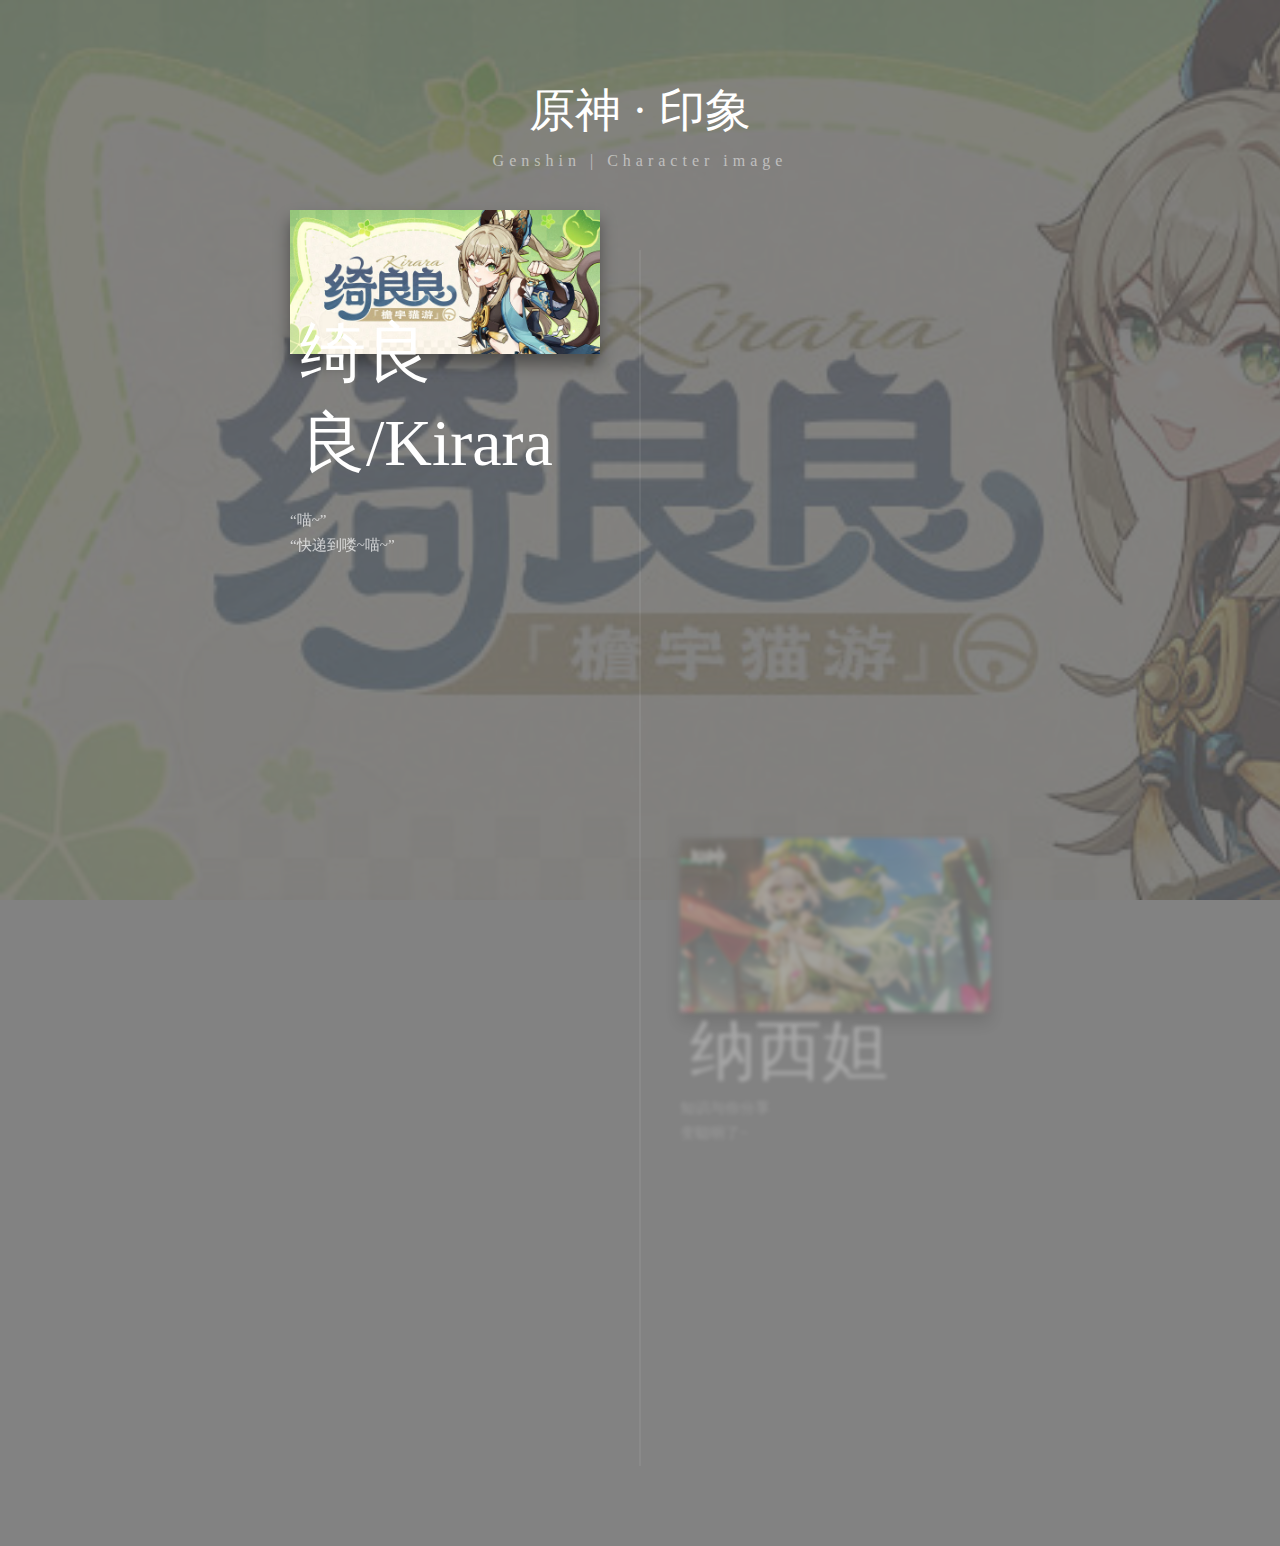
==== index.html @ 3cd5d72e "update index.html" ====
<!DOCTYPE html>
<html lang="en">

<head>
    <meta charset="UTF-8">
    <meta http-equiv="X-UA-Compatible" content="IE=edge">
    <meta name="viewport" content="width=device-width, initial-scale=1.0">
    <title>原神主题网站 | Genshin Theme</title>

    <!-- 样式文件 | CSS file -->
    <link rel="stylesheet" href="indexstyle.css" type="text/css" />

    
</head>

<body>


    <!--网站主体-->
    <div class="shell" id="shell">
        <div class="header">
            <h2 class="title">原神 · 印象</h2>
            <h3 class="subtitle">Genshin | Character image</h3>
        </div>
        <div class="timeline">
            <!-- 可莉 -->
            <div class="item" data-text="">
                <div class="content">
                    <a href="./webs/Kirara/index.html" target="_blank"><img src="./img/01.jpg" alt="" class="img"></a>
                    <h2 class="content-title">绮良良/Kirara</h2>
                    <p class="content-desc">
                        “喵~” <br />
                        “快递到喽~喵~”
                    </p>
                </div>
            </div>

            <!-- 敬请期待 -->
            <div class="item" data-text="">
                <div class="content">
                    <a href="./webs/Nahida/index.html"><img src="./img/02.jpg" alt="" class="img"></a>
                    <h2 class="content-title">纳西妲</h2>
                    <p class="content-desc">
                        知识与你分享<br />
                        变聪明了~
                    </p>
                </div>
            </div>


        </div>
    </div>


    <!-- 引入 JS文件 -->
    <script src="https://cdnjs.cloudflare.com/ajax/libs/jquery/3.1.0/jquery.min.js"></script>
    <script src="./indexscript.js" async></script>

</body>

</html>
---- indexstyle.css ----
/* ==========================网页主体========================= */

* {
    padding: 0;
    margin: 0;
}

.shell {
    width: 100%;
    position: relative;
    padding: 80px 0;
    transition: 0.3s ease 0s;
    background-attachment: fixed;
    background-size: cover;
}

.shell:before {
    position: absolute;
    left: 0;
    top: 0;
    width: 100%;
    height: 100%;
    background: rgba(99, 99, 99, 0.8);
    content: "";
}

.header {
    width: 100%;
    text-align: center;
    margin-bottom: 80px;
    position: relative;
}

.title {
    color: #fff;
    font-size: 46px;
    font-weight: normal;
    margin: 0;
}

.timeline {
    display: flex;
    margin: 0 auto;
    flex-wrap: wrap;
    flex-direction: column;
    max-width: 700px;
    position: relative;
}

.content-title {
    font-weight: normal;
    font-size: 66px;
    margin: -10px 0 0 0;
    transition: 0.4s;
    padding: 0 10px;
    box-sizing: border-box;
    color: #fff;
}

.content-desc {
    margin: 0;
    font-size: 15px;
    box-sizing: border-box;
    color: rgba(255, 255, 255, 0.7);
    line-height: 25px;
}

.timeline:before {
    position: absolute;
    left: 50%;
    width: 2px;
    height: 100%;
    margin-left: -1px;
    content: "";
    background: rgba(255, 255, 255, 0.07);
}

.item {
    padding: 40px 0;
    opacity: 0.3;
    filter: blur(2px);
    transition: 0.5s;
    box-sizing: border-box;
    width: calc(50% - 40px);
    display: flex;
    position: relative;
    transform: translateY(-80px);
    /* 元素之间的距离 */
    margin-bottom: 200px;
}

/* 伪元素样式 */
.item:before {
    content: attr(data-text);
    letter-spacing: 3px;
    width: 100%;
    position: absolute;
    color: rgba(255, 255, 255, 0.5);
    font-size: 13px;
    border-left: 2px solid rgba(255, 255, 255, 0.5);
    top: 70%;
    margin-top: -5px;
    padding-left: 15px;
    opacity: 0;
    right: calc(-100% - 56px);
    font: 900 20px '';
    letter-spacing: 5px;
}

.item:nth-child(even) {
    align-self: flex-end;
}

/* 改变伪元素的产生位置，对称产生 */
.item:nth-child(even):before {
    right: auto;
    text-align: right;
    left: calc(-100% - 56px);
    padding-left: 0;
    border-left: none;
    border-right: 2px solid rgba(255, 255, 255, 0.5);
    padding-right: 15px;
}

/* 滚动到对应元素的位置 */
.item--active {
    opacity: 1;
    /* transform: translateY(0); */
    filter: blur(0px);
}

/* 激活状态鼠标悬浮变化 */
.item--active:hover {
    width: 360px;
}

/* 图片旁边的伪元素文字 */
.item--active:before {
    top: 70%;
    transition: 0.3s all 0.2s;
    opacity: 1;
}

.item--active .content-title {
    margin: -50px 0 20px 0;
}

.img {
    max-width: 100%;
    box-shadow: 0 10px 15px rgba(0, 0, 0, 0.4);
}

.subtitle {
    color: rgba(255, 255, 255, 0.5);
    font-size: 16px;
    letter-spacing: 5px;
    margin: 10px 0 0 0;
    font-weight: normal;
}

.footer {
    padding: 95px 0;
    text-align: center;
}

.footer a {
    color: #999;
    display: inline-block;
}

@media only screen and (max-width: 767px) {
    .item {
        align-self: baseline !important;
        width: 100%;
        padding: 0 30px 150px 80px;
    }

    .item:before {
        left: 10px !important;
        padding: 0 !important;
        top: 50px;
        text-align: center !important;
        width: 60px;
        border: none !important;
    }

    .item:last-child {
        padding-bottom: 40px;
    }
}

@media only screen and (max-width: 767px) {
    .timeline:before {
        left: 40px;
    }
}









/* ==================日志============ */

/* 功能区大盒子 */
.buttons-container {
    position: fixed;
    top: 20px;
    left: 20px;
    display: flex;
    align-items: center;
    z-index: 8888;
}

/* 更新日志按钮 */
.changelog-button {
    width: 40px;
    height: 40px;
    background-color: rgba(255, 255, 255, 0.5);
    border-radius: 5%;
    display: flex;
    justify-content: center;
    align-items: center;
    cursor: pointer;

}

.changelog-button:hover {
    background-color: #e5e2e2;
}

.changelog-icon {
    width: 24px;
    height: 24px;
    background-image: url("./img/log_icon.png");
    /* 替换为你的更新日志图标的路径 */
    background-size: cover;
}




/* 日志弹窗样式 */
.changelog-modal {
    position: fixed;
    top: 50%;
    left: 50%;
    transform: translate(-50%, -50%);
    width: 60%;
    height: 70%;
    background-color: rgba(8, 8, 8, 0.9);
    /* 淡红色背景 */
    z-index: 9999;
    overflow: auto;
    border-radius: 1%;
}

.changelog-content #logtitle {
    text-align: center;
    font-size: 20px;
    margin-bottom: 30px;
}

.changelog-content #groupdescribe {
    text-align: center;
    font-size: 15px;
    font-weight: 400;
    color: rgb(230, 216, 29)
}

.changelog-content #logtext {
    text-align: left;
    font-size: 15px;
}


.changelog-content {
    /* 粉色背景 */
    color: #ffffff;
    /* 白色文字 */
    padding: 20px;
    border-radius: 10px;
    margin: 20px;
    font-size: 16px;
    line-height: 1.5;
}

.fade-in {
    animation: fade-in 0.5s ease-in-out forwards;
}

.fade-out {
    animation: fade-out 0.5s ease-in-out forwards;
}

@keyframes fade-in {
    from {
        opacity: 0;
    }

    to {
        opacity: 1;
    }
}

@keyframes fade-out {
    from {
        opacity: 1;
    }

    to {
        opacity: 0;
    }
}


@media (max-width: 768px) {
    /* 小屏幕设备的日志弹窗样式 */
    #changelog-modal {
        width: 90%;
        height: 70%;
    }

    .changelog-content #logtitle {
        text-align: center;
        font-size: 15px;
        margin-bottom: 30px;
    }

    .changelog-content #groupdescribe{
        text-align: center;
        font-size: 10px;
        font-weight: 400;
        color: rgb(230, 216, 29)
    }
    
    .changelog-content #logtext {
        text-align: left;
        font-size: 10px;
    }
}
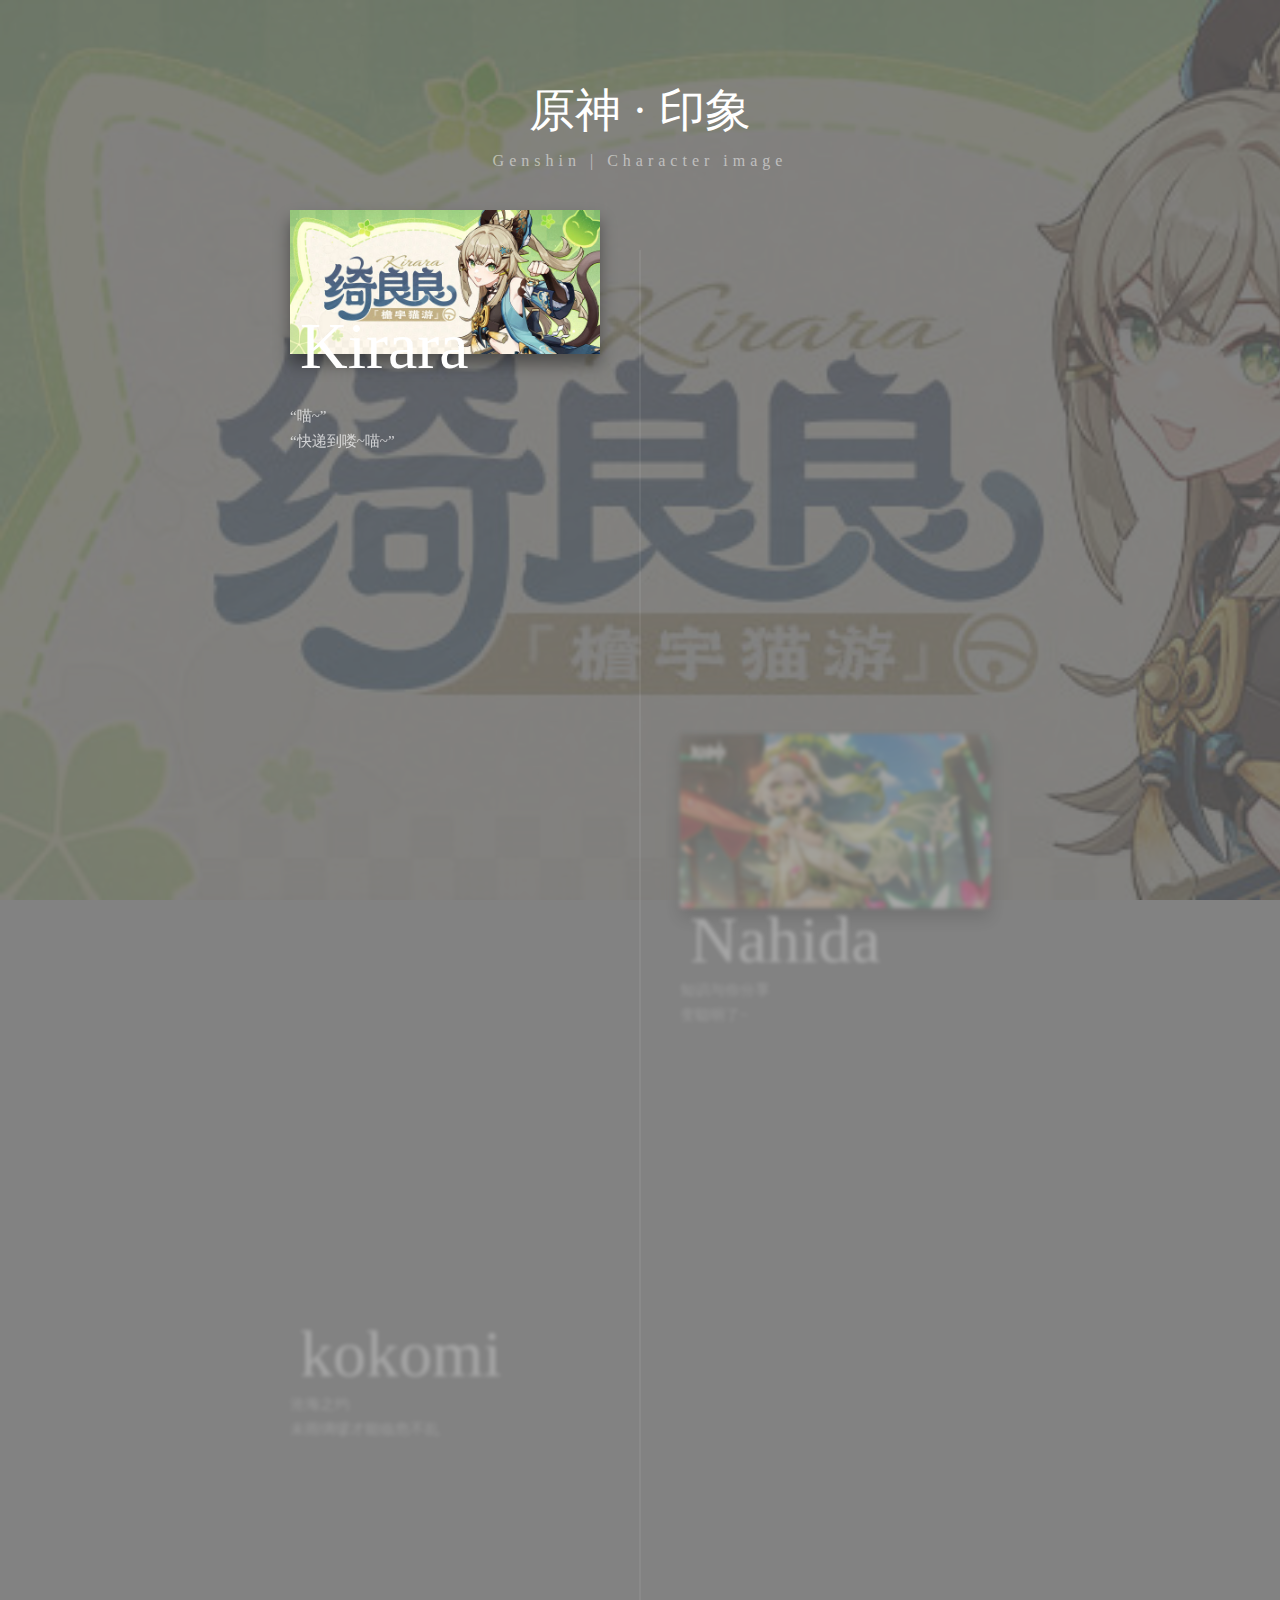
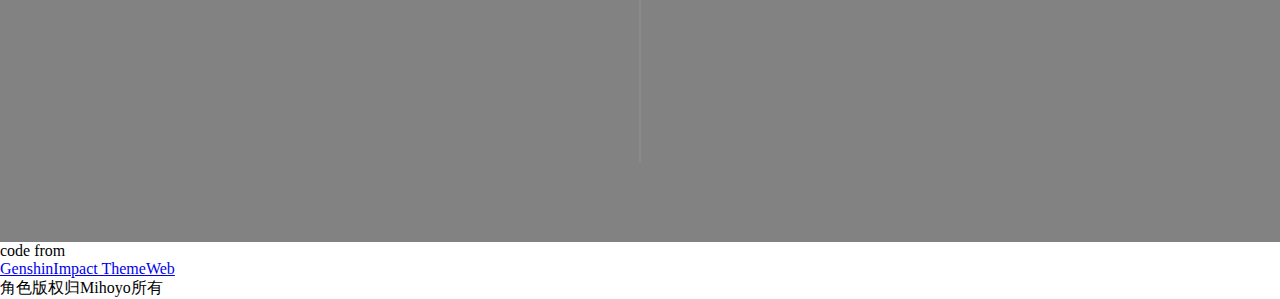
==== commit 3bad300d: "Add files via upload" ====
--- a/index.html
+++ b/index.html
@@ -27,7 +27,7 @@
             <div class="item" data-text="">
                 <div class="content">
                     <a href="./webs/Kirara/index.html" target="_blank"><img src="./img/01.jpg" alt="" class="img"></a>
-                    <h2 class="content-title">绮良良/Kirara</h2>
+                    <h2 class="content-title">Kirara</h2>
                     <p class="content-desc">
                         “喵~” <br />
                         “快递到喽~喵~”
@@ -39,13 +39,28 @@
             <div class="item" data-text="">
                 <div class="content">
                     <a href="./webs/Nahida/index.html"><img src="./img/02.jpg" alt="" class="img"></a>
-                    <h2 class="content-title">纳西妲</h2>
+                    <h2 class="content-title">Nahida</h2>
                     <p class="content-desc">
                         知识与你分享<br />
                         变聪明了~
                     </p>
                 </div>
             </div>
+
+            <!--珊瑚宫心海-->
+            <div class="item" data-text="">
+                <div class="content">
+                    <a href="./webs/Kokomi/index.html" target="_blank"><img src="./img/03.jpg" alt="" class="img"></a>
+                    <h2 class="content-title">kokomi</h2>
+                    <p class="content-desc">
+                        沧海之约 <br />
+                        未雨绸缪才能临危不乱
+                    </p>
+                </div>
+            </div>
+            
+
+
 
 
         </div>
@@ -58,4 +73,14 @@
 
 </body>
 
-</html>
+
+
+   <footer>
+     <p>code from </p>
+     <a href="https://gitee.com/KleeGitee/Klee?_from=gitee_search">GenshinImpact ThemeWeb</a>
+     <p>角色版权归Mihoyo所有 </p>
+    </div>
+   </footer>
+
+  </html>
+
